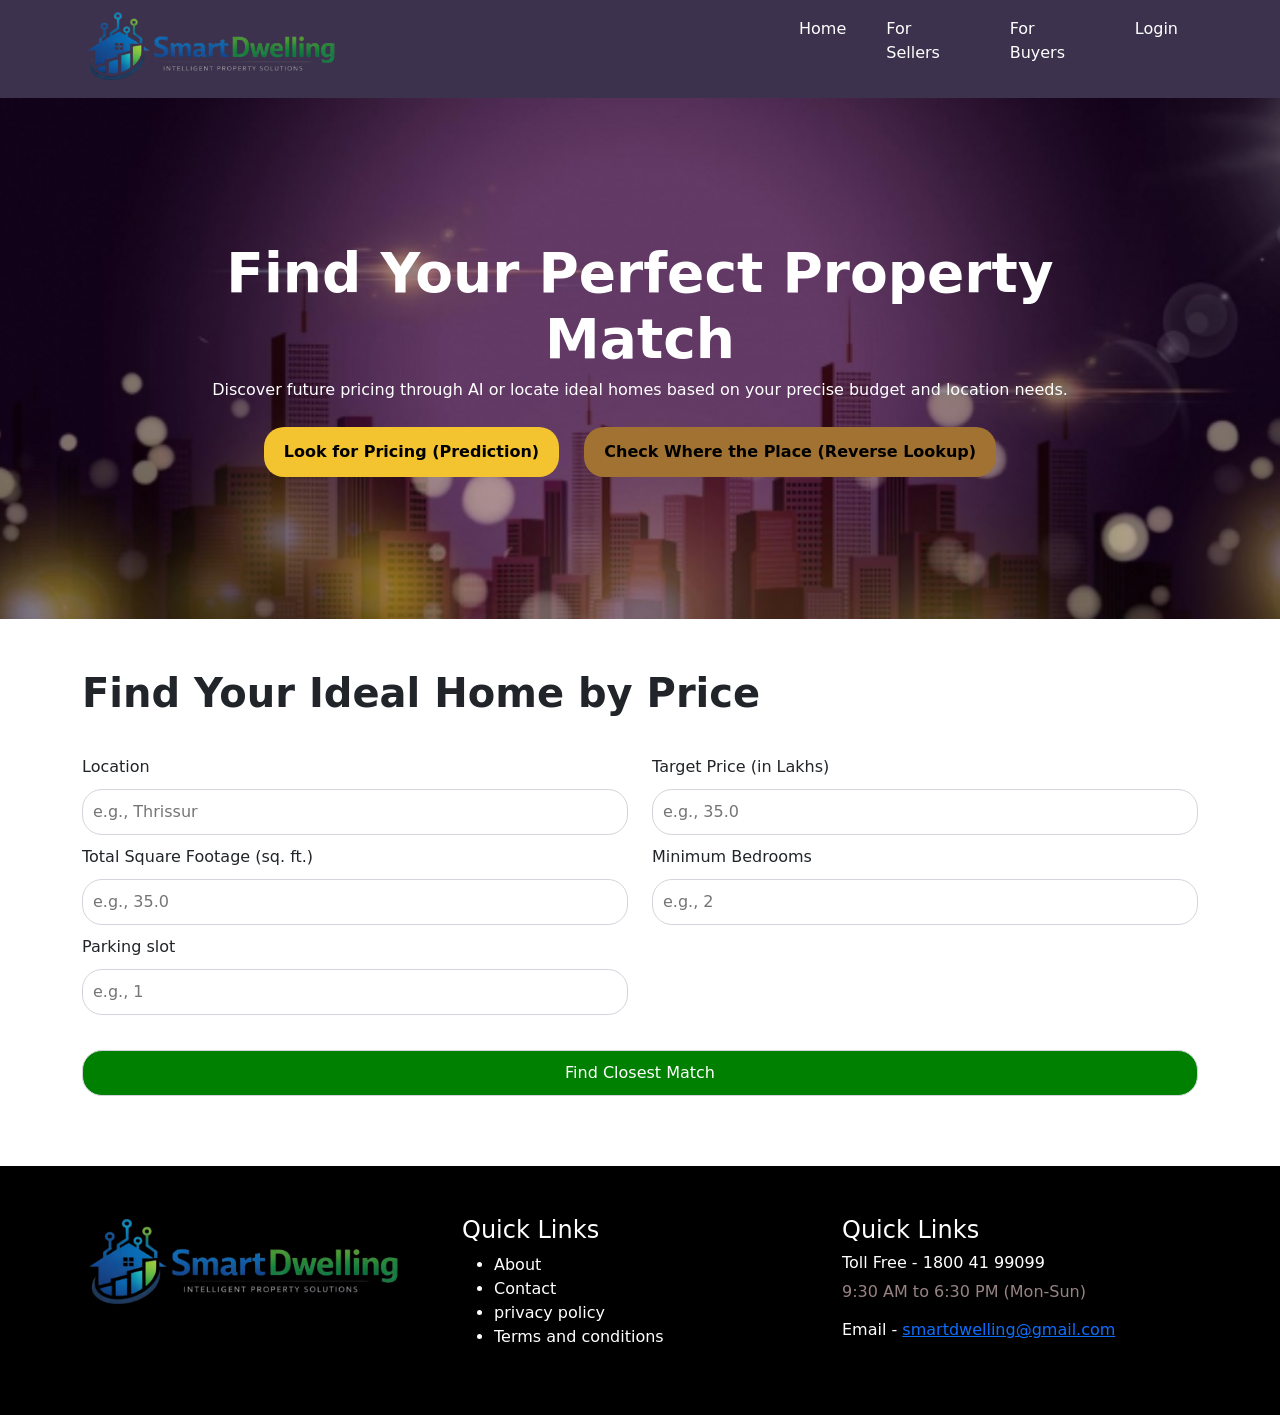
==== HOME LOCATION PREDITION/place-predict.html @ 158de35b "feat: Add web interface and backend for property price prediction - Created HTML pages for price pre" ====
<!DOCTYPE html>
<html lang="en">

<head>
    <meta charset="UTF-8">
    <meta name="viewport" content="width=device-width, initial-scale=1.0">
    <title>Smart Dwellings</title>
    <link href="https://cdn.jsdelivr.net/npm/bootstrap@5.3.8/dist/css/bootstrap.min.css" rel="stylesheet"
        integrity="sha384-sRIl4kxILFvY47J16cr9ZwB07vP4J8+LH7qKQnuqkuIAvNWLzeN8tE5YBujZqJLB" crossorigin="anonymous">
    <link rel="stylesheet" href="assets/styles/custom-styles.css">

</head>

<body>


    <!-- *************************************************  Header  ********************************************* -->
    <header>
        <div class="header-div">
            <div class="container">

                <div class="row">
                    <div class="col-md-7">
                        <div class="logo-div">
                           <a href="Home.html"> <img src="assets/images/logo-final.png" alt="logo"></a>
                        </div>
                    </div>
                    <div class="col-md-5">


                        <div class="menu-div">
                            <nav>
                                <ul class="menu-ul">
                                    <li ><a href="home.html">Home</a></li>
                                    <li>For Sellers
                                        <!-- <ul>
                            <li>Flats</li>
                            <li>Houses</li>
                            <li>Builder floors</li>!
                            <li>Plots</li>
                            <li>Villas</li>
                        </ul> -->
                                    </li>

                                    <li>For Buyers

                                        <!-- <ul>
                            <li>Flats</li>
                            <li>Houses</li>
                            <li>Builder floors</li>
                            <li>Plots</li>
                            <li>Villas</li>
                        </ul> -->


                                    </li>
                                      <li><a href="login.html">Login</a></li>
                                </ul>
                            </nav>
                        </div>



                    </div>
                </div>


            </div>
        </div>
    </header>
    <!-- *************************************************  END Header  ********************************************* -->




    <!-- *************************************************  Banner  ********************************************* -->

    <div class="home-banner">
        <div class="container home-banner-container">
            <h1 class="banner-heading">Find Your Perfect Property Match</h1>
            <h6>Discover future pricing through AI or locate ideal homes based on your precise budget and location
                needs.</h6>
            <div class="home-buttons">
                <button class="price-prediction"><a href="price-predict.html">Look for Pricing (Prediction)
                    </a></button>
                <button class="price-prediction active"><a href="place-predict.html">Check Where the Place (Reverse
                        Lookup)</a> </button>
            </div>
        </div>
    </div>
    <!-- *************************************************  END Banner  ********************************************* -->


    <!-- *************************************************  Form  ********************************************* -->


    <div class="price-predicting-tool">
        <div class="container">
            <div class="form-head">
                <h2>Find Your Ideal Home by Price</h2>
            </div>
            <div class="predicting-form">
                <form>
                    <div class="row">
                        <div class="col-md-6 field-wrp">
                            <label>Location</label><br>
                            <input type="text" placeholder="e.g., Thrissur">
                        </div>
                        <div class="col-md-6 field-wrp">
                            <label>Target Price (in Lakhs)</label><br>
                            <input type="number" placeholder="e.g., 35.0">
                        </div>
                    </div>
                    <div class="row">
                        <div class="col-md-6 field-wrp">
                            <label>Total Square Footage (sq. ft.)</label><br>
                            <input type="number" placeholder="e.g., 35.0">
                        </div>
                        <div class="col-md-6 field-wrp">
                            <label>Minimum Bedrooms</label><br>
                            <input type="number" placeholder="e.g., 2">
                        </div>
                    </div>
                    <div class="row">
                    
                        <div class="col-md-6 field-wrp">
                            <label>Parking slot</label><br>
                            <input type="number" placeholder="e.g., 1">
                        </div>
                    </div>


                    <input class="submit-button" type="submit" value="Find Closest Match">
                </form>
            </div>
        </div>
    </div>
    <!-- *************************************************  END Form  ********************************************* -->





    <!-- *************************************************  Footer  ********************************************* -->
    <footer>
        <div class="container">
            <div class="row">
                <div class="col-md-4">
                    <div class="logo-div">
                           <a href="Home.html"> <img src="assets/images/logo-final.png" alt="logo"></a>
                    </div>
                </div>
                <div class="col-md-4">
                    <h4>Quick Links</h4>
                    <ul>
                        <li href="#">About</li>
                        <li href="#">Contact</li>
                        <li href="#">privacy policy</li>
                        <li href="#">Terms and conditions</li>
                    </ul>
                </div>
                <div class="col-md-4">
                    <h4>Quick Links</h2>
                        <h6>Toll Free - 1800 41 99099</h6>
                        <p>9:30 AM to 6:30 PM (Mon-Sun)</p>
                        <h6>Email - <a href="mailto:smartdwelling@gmail.com">smartdwelling@gmail.com</a></h6>
                </div>
            </div>
        </div>
    </footer>
    <!-- *************************************************  END Footer  ********************************************* -->

    <script src="https://cdn.jsdelivr.net/npm/bootstrap@5.3.8/dist/js/bootstrap.bundle.min.js"
        integrity="sha384-FKyoEForCGlyvwx9Hj09JcYn3nv7wiPVlz7YYwJrWVcXK/BmnVDxM+D2scQbITxI"
        crossorigin="anonymous"></script>
</body>

</html>
---- HOME LOCATION PREDITION/assets/styles/custom-styles.css ----
header .header-div {
     /* background-color: black !important; */
     padding: 10px 30px;
     background: rgba(28, 15, 46, 0.85);
     backdrop-filter: blur(8px);
     -webkit-backdrop-filter: blur(8px);
     color: #fff;
 }

 header .header-div .row {
     align-items: center;
 }

 header .logo-div img {
     width: 40%;
 }

 header .menu-ul {
     display: flex;
     list-style: none;
 }

 header .menu-ul li {
     color: white;
     padding: 0 20px;
 }

 header .menu-ul li a {
     color: #fff;
     text-decoration: none;
 }

 header .menu-ul li a:hover {
     color: red;
     cursor: pointer;
 }

 /* Footer */
 footer {
     background: #000;
     margin-top: 20px;
     color: #fff;
     padding: 50px 0;
 }

 footer .logo-div img {
     width: 90%;
 }

 footer p {
     color: #978383;
 }

 footer li:hover {
     cursor: pointer;
     color: red;
 }

 /* home banner */
 .home-banner {
     padding: 30px;
     background: url('../../assets/images/banner-image.jpg');
     background-size: cover;
     background-position: center;
     background-repeat: no-repeat;
     color: #fff;
 }

 .home-banner .home-banner-container {
     /* background-color: #fff; */
     padding: 7rem;
     text-align: center;
     border-radius: 30px;
     /* margin-top: 20px; */
 }

 .home-banner .banner-heading {
     font-size: 55px;
     font-weight: 700;
 }

 .home-banner .home-buttons {
     padding-top: 20px;

 }

 .home-banner .price-prediction {
     padding: 13px 20px;
     border: none;
     border-radius: 20px;
     background-color: #F4C430;
     color: #1C0F2E;
     font-weight: 600;
     margin-right: 20px;
 }

 .home-banner .price-prediction.active {
     padding: 13px 20px;
     border: none;
     border-radius: 20px;
     background-color: #a17231;
     color: #1C0F2E;
     font-weight: 600;
     margin-right: 20px;
     box-shadow: rgba(46, 35, 2, 0.4);
 }

 .home-banner .price-prediction a {
     text-decoration: none;
     color: #000;
 }

 /* Predicting-form */
 .house-predicting-tool,
 .price-predicting-tool {
     padding: 50px 0;
 }

 .house-predicting-tool .form-head h2,
 .price-predicting-tool .form-head h2 {
     font-weight: 700;
     font-size: 40px;
 }

 .house-predicting-tool .predicting-form,
 .price-predicting-tool .predicting-form {
     padding-top: 30px;
 }

 .house-predicting-tool form label,
 .price-predicting-tool form label {
     padding-bottom: 10px;

 }

 .house-predicting-tool form input,
 .house-predicting-tool form select,
 .price-predicting-tool form input,
 .price-predicting-tool form select {
     width: 100%;
     padding: 10px;
     border-radius: 20px;
     border: 1px solid #d1d5db;
 }

 .house-predicting-tool form .field-wrp,
 .price-predicting-tool form .field-wrp {
     padding-bottom: 10px;
 }

 .house-predicting-tool .submit-button,
 .price-predicting-tool .submit-button {
     padding: 10px 44px;
     margin-top: 25px;
     background-color: green;
     color: #fff;
 }

 /* login form */
 .login-form,
 .register-form,
 .reset-form {
     padding: 50px 0;
 }

 .login-form .form-head h2,
 .register-form .form-head h2,
 .reset-form .form-head h2 {
     font-weight: 700;
     font-size: 40px;
     text-align: center;
 }

 .login-form .signin-form,
 .register-form .signin-form,
 .reset-form .signin-form {
     padding-top: 30px;
     width: 50%;
     margin: 0 auto;
 }

 .login-form form label,
 .register-form form label,
 .reset-form form label {
     padding-bottom: 10px;

 }

 .login-form form input,
 .register-form form input,
 .reset-form form input {
     width: 100%;
     padding: 10px;
     border-radius: 20px;
     border: 1px solid #d1d5db;
 }

 .login-form form .field-wrp,
 .register-form form .field-wrp,
 .reset-form form .field-wrp {
     padding-bottom: 10px;
 }

 .login-form .submit-button,
 .register-form .submit-button,
 .reset-form .submit-button {
     padding: 10px 44px;
     margin-top: 25px;
     background-color: green;
     color: #fff;
 }

 .login-form .reset_login,
 .register-form .reset_login {
     display: flex;
     justify-content: space-between;
     padding-top: 20px;
 }

 .register-form .pasword-reset-note {
     text-align: center;
 }

 /* Top Recomentations */
 .top-recomentations {
     padding: 50px 0;
 }
 .top-recomentations h2{
    padding-bottom: 20px;
 }
 .top-recomentations .card-body {
     text-align: center;
 }

 .top-recomentations .card-title {
     font-size: 25px;
     color: green;
 }
  .top-recomentations .specifications ul{
        display: flex;
    justify-content: space-evenly;
  }
  .view-details{
  
    border: none;
     background-color: #16a34a;
        color: #fff;
  }
    .view-details:hover{
         background-color: #F4C430;
    color: #000;
    }

    /* Cozy Village Cottage  */
     .innerpage-banner {
     padding: 10%;
     background: url('../../assets/images/cozy-village-cottage-with-blur.png');
     background-size: cover;
     background-position: center;
     background-repeat: no-repeat;
     color: #fff;
     text-align: center;
 }
 .description{
        padding: 50px 0;
 }
 .description .decs h2, .technical h2{
    font-size: 40px;
    color: green;
 }
  .description .decs p{
        padding-top: 16px;
    font-size: 20px;
}
.technical ul li{
    font-size: 20px;
}
  .technical{
    padding-top: 20px;
  }
  .technical h2{
    padding-bottom: 10px;
  }
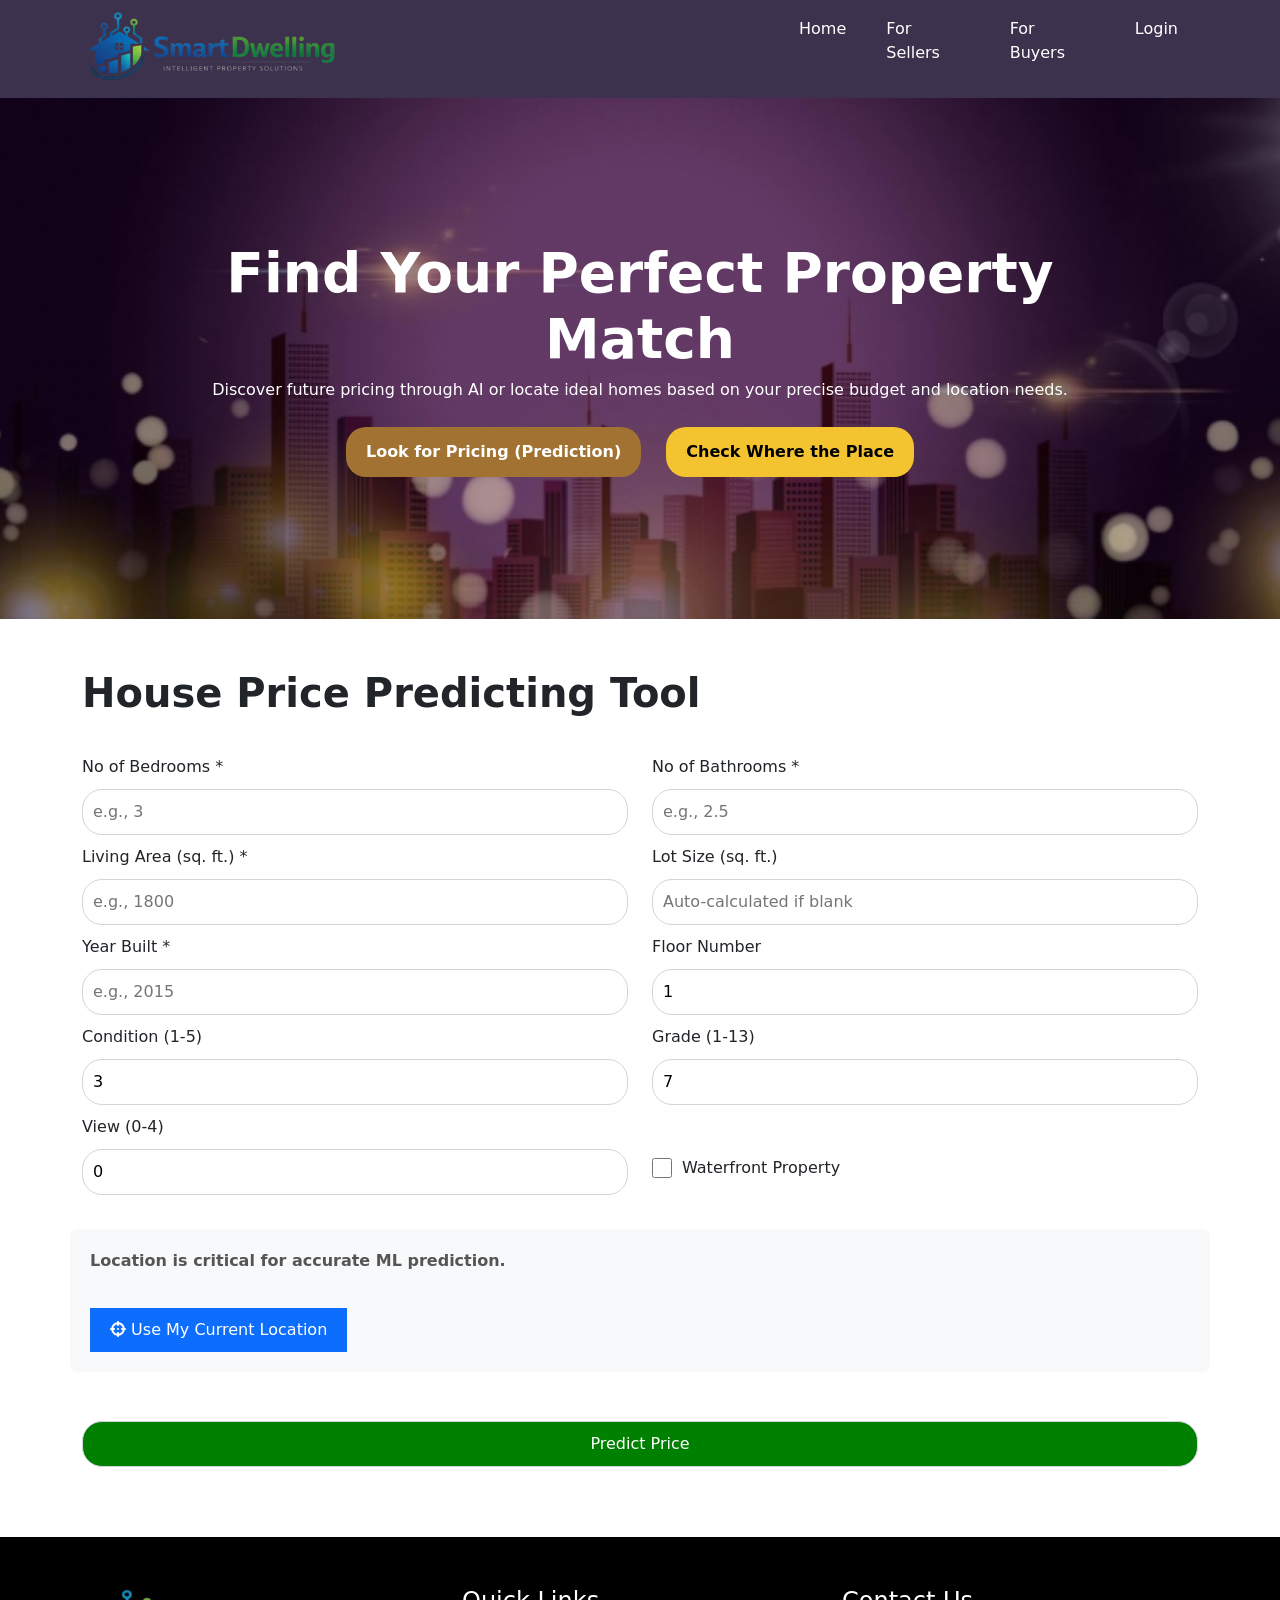
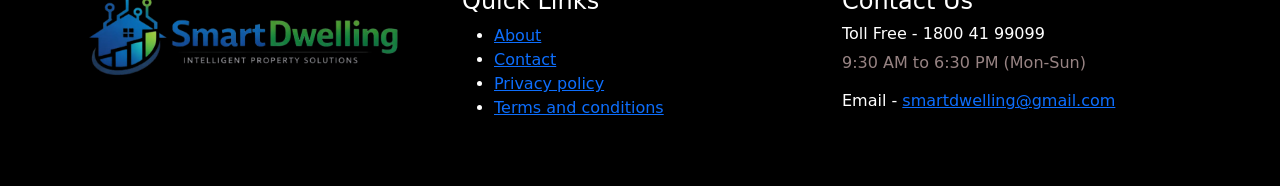
==== commit 06d24daa: "feat: Implement user registration, login, and password reset functionality with SQLite database inte" ====
--- a/HOME LOCATION PREDITION/place-predict.html
+++ b/HOME LOCATION PREDITION/place-predict.html
@@ -7,18 +7,14 @@
     <title>Smart Dwellings</title>
     <link href="https://cdn.jsdelivr.net/npm/bootstrap@5.3.8/dist/css/bootstrap.min.css" rel="stylesheet"
         integrity="sha384-sRIl4kxILFvY47J16cr9ZwB07vP4J8+LH7qKQnuqkuIAvNWLzeN8tE5YBujZqJLB" crossorigin="anonymous">
+    <link rel="stylesheet" href="https://cdnjs.cloudflare.com/ajax/libs/font-awesome/6.4.0/css/all.min.css">
     <link rel="stylesheet" href="assets/styles/custom-styles.css">
-
 </head>
 
 <body>
-
-
-    <!-- *************************************************  Header  ********************************************* -->
     <header>
         <div class="header-div">
             <div class="container">
-
                 <div class="row">
                     <div class="col-md-7">
                         <div class="logo-div">
@@ -26,122 +22,124 @@
                         </div>
                     </div>
                     <div class="col-md-5">
-
-
                         <div class="menu-div">
                             <nav>
                                 <ul class="menu-ul">
-                                    <li ><a href="home.html">Home</a></li>
-                                    <li>For Sellers
-                                        <!-- <ul>
-                            <li>Flats</li>
-                            <li>Houses</li>
-                            <li>Builder floors</li>!
-                            <li>Plots</li>
-                            <li>Villas</li>
-                        </ul> -->
-                                    </li>
-
-                                    <li>For Buyers
-
-                                        <!-- <ul>
-                            <li>Flats</li>
-                            <li>Houses</li>
-                            <li>Builder floors</li>
-                            <li>Plots</li>
-                            <li>Villas</li>
-                        </ul> -->
-
-
-                                    </li>
-                                      <li><a href="login.html">Login</a></li>
+                                    <li><a href="Home.html">Home</a></li>
+                                    <li>For Sellers</li>
+                                    <li>For Buyers</li>
+                                    <li><a href="login.html">Login</a></li>
                                 </ul>
                             </nav>
                         </div>
-
-
-
-                    </div>
-                </div>
-
-
+                    </div>
+                </div>
             </div>
         </div>
     </header>
-    <!-- *************************************************  END Header  ********************************************* -->
-
-
-
-
-    <!-- *************************************************  Banner  ********************************************* -->
 
     <div class="home-banner">
         <div class="container home-banner-container">
             <h1 class="banner-heading">Find Your Perfect Property Match</h1>
-            <h6>Discover future pricing through AI or locate ideal homes based on your precise budget and location
-                needs.</h6>
+            <h6>Discover future pricing through AI or locate ideal homes based on your precise budget and location needs.</h6>
             <div class="home-buttons">
-                <button class="price-prediction"><a href="price-predict.html">Look for Pricing (Prediction)
-                    </a></button>
-                <button class="price-prediction active"><a href="place-predict.html">Check Where the Place (Reverse
-                        Lookup)</a> </button>
+                <button class="price-prediction active"><a href="#" style="color: white; text-decoration: none;">Look for Pricing (Prediction)</a></button>
+                <button class="price-prediction"><a href="place-predict.html" style="color: black; text-decoration: none;">Check Where the Place</a></button>
             </div>
         </div>
     </div>
-    <!-- *************************************************  END Banner  ********************************************* -->
-
-
-    <!-- *************************************************  Form  ********************************************* -->
-
-
-    <div class="price-predicting-tool">
+
+    <div class="house-predicting-tool">
         <div class="container">
             <div class="form-head">
-                <h2>Find Your Ideal Home by Price</h2>
+                <h2>House Price Predicting Tool</h2>
             </div>
             <div class="predicting-form">
-                <form>
-                    <div class="row">
-                        <div class="col-md-6 field-wrp">
-                            <label>Location</label><br>
-                            <input type="text" placeholder="e.g., Thrissur">
-                        </div>
-                        <div class="col-md-6 field-wrp">
-                            <label>Target Price (in Lakhs)</label><br>
-                            <input type="number" placeholder="e.g., 35.0">
-                        </div>
-                    </div>
-                    <div class="row">
-                        <div class="col-md-6 field-wrp">
-                            <label>Total Square Footage (sq. ft.)</label><br>
-                            <input type="number" placeholder="e.g., 35.0">
-                        </div>
-                        <div class="col-md-6 field-wrp">
-                            <label>Minimum Bedrooms</label><br>
-                            <input type="number" placeholder="e.g., 2">
-                        </div>
-                    </div>
-                    <div class="row">
+                <form id="predictForm">
                     
-                        <div class="col-md-6 field-wrp">
-                            <label>Parking slot</label><br>
-                            <input type="number" placeholder="e.g., 1">
-                        </div>
-                    </div>
-
-
-                    <input class="submit-button" type="submit" value="Find Closest Match">
+                    <div class="row">
+                        <div class="col-md-6 field-wrp">
+                            <label>No of Bedrooms *</label><br>
+                            <input type="number" id="predBedrooms" placeholder="e.g., 3" required>
+                        </div>
+                        <div class="col-md-6 field-wrp">
+                            <label>No of Bathrooms *</label><br>
+                            <input type="number" step="0.25" id="predBathrooms" placeholder="e.g., 2.5" required>
+                        </div>
+                    </div>
+
+                    <div class="row">
+                        <div class="col-md-6 field-wrp">
+                            <label>Living Area (sq. ft.) *</label><br>
+                            <input type="number" id="predSqftLiving" placeholder="e.g., 1800" required>
+                        </div>
+                        <div class="col-md-6 field-wrp">
+                            <label>Lot Size (sq. ft.)</label><br>
+                            <input type="number" id="predSqftLot" placeholder="Auto-calculated if blank">
+                        </div>
+                    </div>
+
+                    <div class="row">
+                        <div class="col-md-6 field-wrp">
+                            <label>Year Built *</label><br>
+                            <input type="number" id="predYrBuilt" placeholder="e.g., 2015" required>
+                        </div>
+                        <div class="col-md-6 field-wrp">
+                            <label>Floor Number</label><br>
+                            <input type="number" step="0.5" id="predFloors" value="1">
+                        </div>
+                    </div>
+
+                    <div class="row">
+                        <div class="col-md-6 field-wrp">
+                            <label>Condition (1-5)</label><br>
+                            <input type="number" min="1" max="5" id="predCondition" value="3">
+                        </div>
+                        <div class="col-md-6 field-wrp">
+                            <label>Grade (1-13)</label><br>
+                            <input type="number" min="1" max="13" id="predGrade" value="7">
+                        </div>
+                    </div>
+
+                    <div class="row">
+                        <div class="col-md-6 field-wrp">
+                            <label>View (0-4)</label><br>
+                            <input type="number" min="0" max="4" id="predView" value="0">
+                        </div>
+                        <div class="col-md-6 field-wrp" style="display: flex; align-items: center; gap: 10px; margin-top: 25px;">
+                            <input type="checkbox" id="predWaterfront" style="width: 20px; height: 20px;">
+                            <label style="margin: 0; padding-bottom: 0;">Waterfront Property</label>
+                        </div>
+                    </div>
+
+                    <div class="row mt-4 mb-4">
+                        <div class="col-12" style="background: #f8f9fa; padding: 20px; border-radius: 8px;">
+                            <p style="margin-bottom: 10px; color: #555;"><strong>Location is critical for accurate ML prediction.</strong></p>
+                            <button type="button" id="getLocationBtn" class="submit-button" style="background-color: #0d6efd; border: none; padding: 10px 20px; color: white; cursor: pointer;">
+                                <i class="fa-solid fa-crosshairs"></i> Use My Current Location
+                            </button>
+                            <div id="locationStatus" style="color: green; font-weight: bold; margin-top: 10px; display: none;">
+                                <i class="fa-solid fa-check-circle"></i> Location Acquired (<span id="latDisplay"></span>, <span id="longDisplay"></span>)
+                            </div>
+                            
+                            <input type="hidden" id="predLat">
+                            <input type="hidden" id="predLong">
+                        </div>
+                    </div>
+
+                    <input class="submit-button" type="submit" value="Predict Price">
+                    
+                    <div id="predictionResult" style="text-align: center; margin-top: 30px; padding: 20px; background-color: #e8f5e9; border-radius: 10px; display: none;">
+                        <h4 style="color: #2e7d32; margin-bottom: 10px;">Estimated Market Value</h4>
+                        <h2 id="priceDisplay" style="color: #1b5e20; font-weight: bold; margin-bottom: 5px;">$0</h2>
+                        <p id="locationUsedInfo" style="color: #555; font-size: 0.9rem; margin: 0;"></p>
+                    </div>
+
                 </form>
             </div>
         </div>
     </div>
-    <!-- *************************************************  END Form  ********************************************* -->
-
-
-
-
-
-    <!-- *************************************************  Footer  ********************************************* -->
+
     <footer>
         <div class="container">
             <div class="row">
@@ -153,26 +151,57 @@
                 <div class="col-md-4">
                     <h4>Quick Links</h4>
                     <ul>
-                        <li href="#">About</li>
-                        <li href="#">Contact</li>
-                        <li href="#">privacy policy</li>
-                        <li href="#">Terms and conditions</li>
+                        <li><a href="#">About</a></li>
+                        <li><a href="#">Contact</a></li>
+                        <li><a href="#">Privacy policy</a></li>
+                        <li><a href="#">Terms and conditions</a></li>
                     </ul>
                 </div>
                 <div class="col-md-4">
-                    <h4>Quick Links</h2>
-                        <h6>Toll Free - 1800 41 99099</h6>
-                        <p>9:30 AM to 6:30 PM (Mon-Sun)</p>
-                        <h6>Email - <a href="mailto:smartdwelling@gmail.com">smartdwelling@gmail.com</a></h6>
+                    <h4>Contact Us</h4>
+                    <h6>Toll Free - 1800 41 99099</h6>
+                    <p>9:30 AM to 6:30 PM (Mon-Sun)</p>
+                    <h6>Email - <a href="mailto:smartdwelling@gmail.com">smartdwelling@gmail.com</a></h6>
                 </div>
             </div>
         </div>
     </footer>
-    <!-- *************************************************  END Footer  ********************************************* -->
 
     <script src="https://cdn.jsdelivr.net/npm/bootstrap@5.3.8/dist/js/bootstrap.bundle.min.js"
         integrity="sha384-FKyoEForCGlyvwx9Hj09JcYn3nv7wiPVlz7YYwJrWVcXK/BmnVDxM+D2scQbITxI"
         crossorigin="anonymous"></script>
+
+    <script>
+        const getLocationBtn = document.getElementById('getLocationBtn');
+        const latInput = document.getElementById('predLat');
+        const longInput = document.getElementById('predLong');
+        const locationStatus = document.getElementById('locationStatus');
+
+        getLocationBtn.addEventListener('click', () => {
+            if (navigator.geolocation) {
+                getLocationBtn.innerHTML = '<i class="fa-solid fa-spinner fa-spin"></i> Locating...';
+                navigator.geolocation.getCurrentPosition(
+                    (position) => {
+                        latInput.value = position.coords.latitude;
+                        longInput.value = position.coords.longitude;
+                        
+                        document.getElementById('latDisplay').innerText = position.coords.latitude.toFixed(4);
+                        document.getElementById('longDisplay').innerText = position.coords.longitude.toFixed(4);
+                        
+                        getLocationBtn.style.display = 'none';
+                        locationStatus.style.display = 'block';
+                    },
+                    (error) => {
+                        alert("Could not get location. Make sure location permissions are enabled.");
+                        getLocationBtn.innerHTML = '<i class="fa-solid fa-crosshairs"></i> Use My Current Location';
+                    }
+                );
+            } else {
+                alert("Geolocation is not supported by your browser.");
+            }
+        });
+    </script>
+
+    <script src="assets/js/api.js" defer></script>
 </body>
-
 </html>
